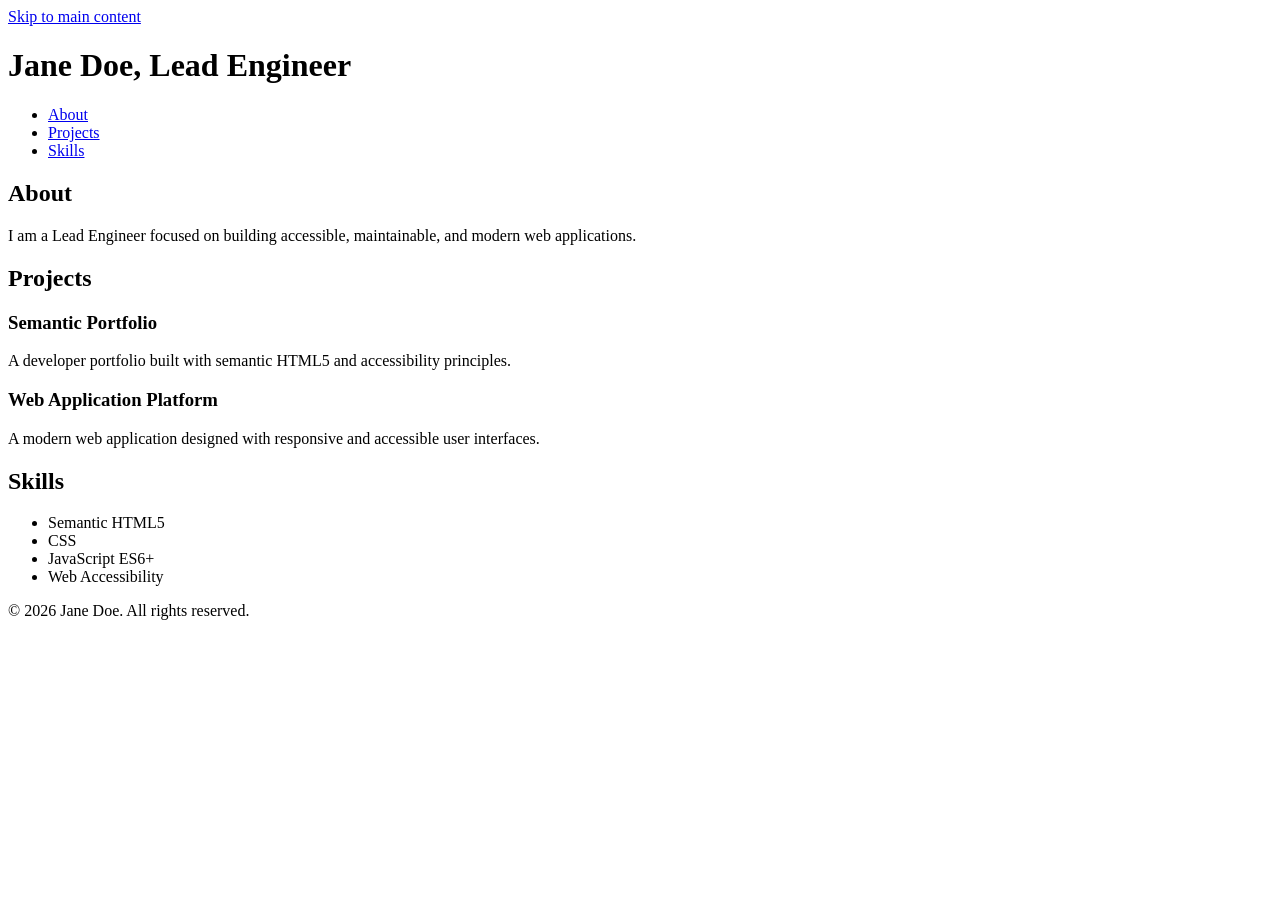
==== Lab 1 - Web Application Development 2026/index.html @ 02e861ab "feature(html): semantic landmark tree (xây dựng cây cấu trúc định danh theo chuẩn ngữ nghĩa HTML5)" ====
<!DOCTYPE html>
<html lang="en">
<head>
  <meta charset="UTF-8">
  <meta name="viewport" content="width=device-width, initial-scale=1.0">
  <title>Developer Portfolio</title>
</head>
<body>
  <a href="#main-content" class="skip-link">Skip to main content</a>

  <header role="banner">
    <h1>Jane Doe, Lead Engineer</h1>
  </header>

  <nav role="navigation" aria-label="Primary">
    <ul>
      <li><a href="#about">About</a></li>
      <li><a href="#projects">Projects</a></li>
      <li><a href="#skills">Skills</a></li>
    </ul>
  </nav>

  <main id="main-content" role="main">
    <section id="about">
      <h2>About</h2>
      <p>
        I am a Lead Engineer focused on building accessible, maintainable,
        and modern web applications.
      </p>
    </section>

    <section id="projects">
      <h2>Projects</h2>

      <article>
        <header>
          <h3>Semantic Portfolio</h3>
        </header>
        <p>
          A developer portfolio built with semantic HTML5 and accessibility
          principles.
        </p>
      </article>

      <article>
        <header>
          <h3>Web Application Platform</h3>
        </header>
        <p>
          A modern web application designed with responsive and accessible
          user interfaces.
        </p>
      </article>
    </section>

    <section id="skills">
      <h2>Skills</h2>
      <ul>
        <li>Semantic HTML5</li>
        <li>CSS</li>
        <li>JavaScript ES6+</li>
        <li>Web Accessibility</li>
      </ul>
    </section>
  </main>

  <footer role="contentinfo">
    <p>&copy; 2026 Jane Doe. All rights reserved.</p>
  </footer>
</body>
</html>
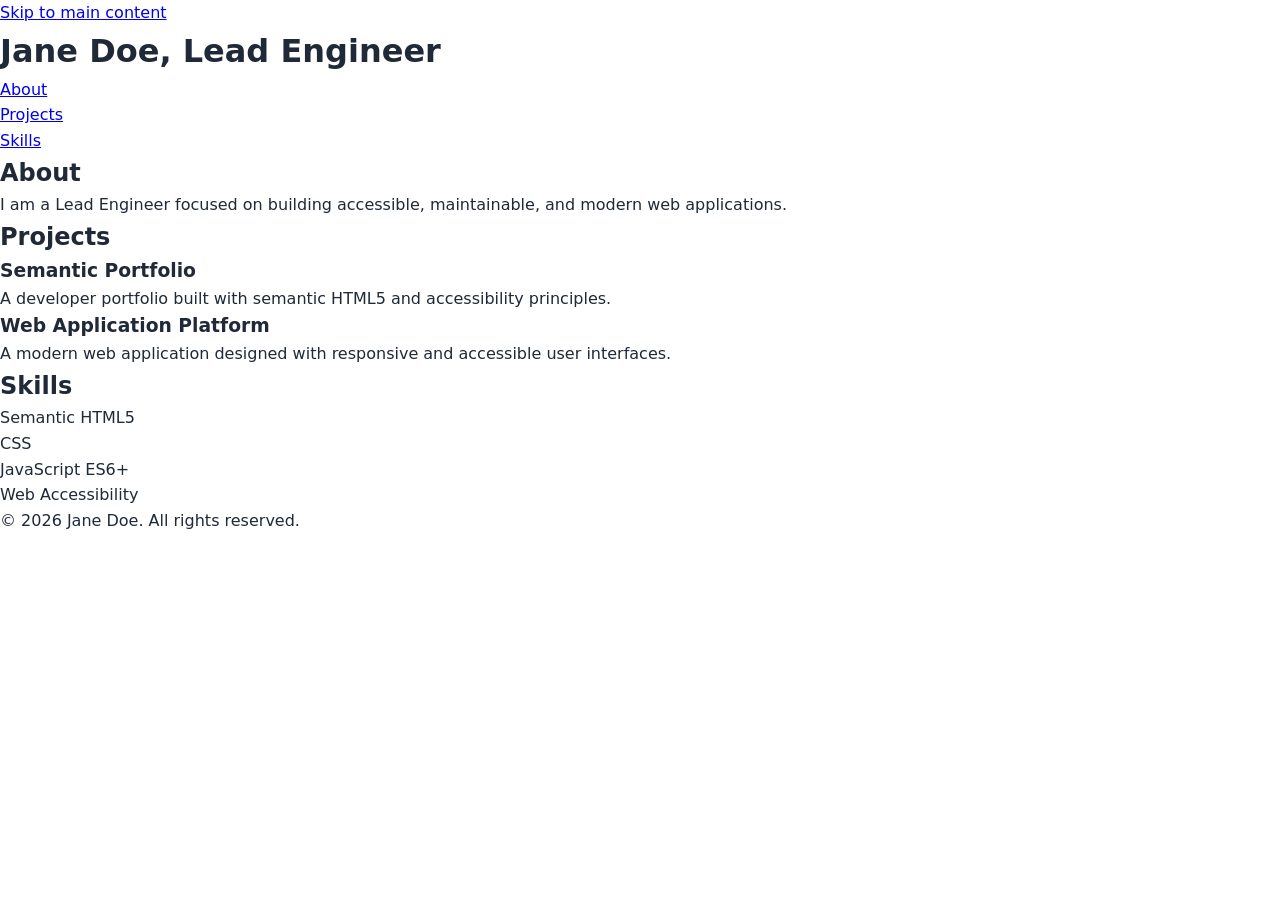
==== commit 1b9df4a3: "feat(css): responsive grid" ====
--- a/Lab 1 - Web Application Development 2026/index.html
+++ b/Lab 1 - Web Application Development 2026/index.html
@@ -4,6 +4,7 @@
   <meta charset="UTF-8">
   <meta name="viewport" content="width=device-width, initial-scale=1.0">
   <title>Developer Portfolio</title>
+  <link rel="stylesheet" href="style.css">
 </head>
 <body>
   <a href="#main-content" class="skip-link">Skip to main content</a>
--- a/Lab 1 - Web Application Development 2026/style.css
+++ b/Lab 1 - Web Application Development 2026/style.css
@@ -0,0 +1,57 @@
+/* 1. Reset các cài đặt mặc định của trình duyệt */
+*, *::before, *::after { 
+  box-sizing: border-box; 
+  margin: 0; 
+  padding: 0; 
+} 
+
+/* 2. Cấu hình chế độ sáng/tối của hệ thống */
+html { 
+  color-scheme: light dark; 
+} 
+
+/* 3. Khai báo các biến màu sắc (Theme sáng) */
+:root { 
+  --bg-primary: #ffffff; 
+  --text-primary: #1f2937; 
+  --accent: #2563eb; 
+  --card-bg: #f8fafc; 
+  --border-color: #d1d5db; 
+} 
+
+/* 4. Tự động chuyển đổi màu khi hệ thống bật chế độ Dark Mode */
+@media (prefers-color-scheme: dark) { 
+  :root { 
+    --bg-primary: #111827; 
+    --text-primary: #f9fafb; 
+    --accent: #60a5fa; 
+    --card-bg: #1f2937; 
+    --border-color: #4b5563; 
+  } 
+} 
+
+/* 5. Cài đặt font chữ và nền cho toàn bộ trang web */
+body { 
+  font-family: system-ui, -apple-system, sans-serif; 
+  line-height: 1.6; 
+  background-color: var(--bg-primary); 
+  color: var(--text-primary); 
+}
+
+/* 6. Các class dùng riêng cho Layout và Component */
+.project-grid { 
+  display: grid; 
+  grid-template-columns: repeat(auto-fit, minmax(280px, 1fr)); 
+  gap: 1.5rem; 
+  width: 100%; 
+  max-width: 100%; 
+} 
+
+.project-card { 
+  width: 100%; 
+  min-width: 0; 
+  padding: 1.5rem; 
+  background-color: var(--card-bg); 
+  border: 1px solid var(--border-color); 
+  border-radius: 0.75rem; 
+}
